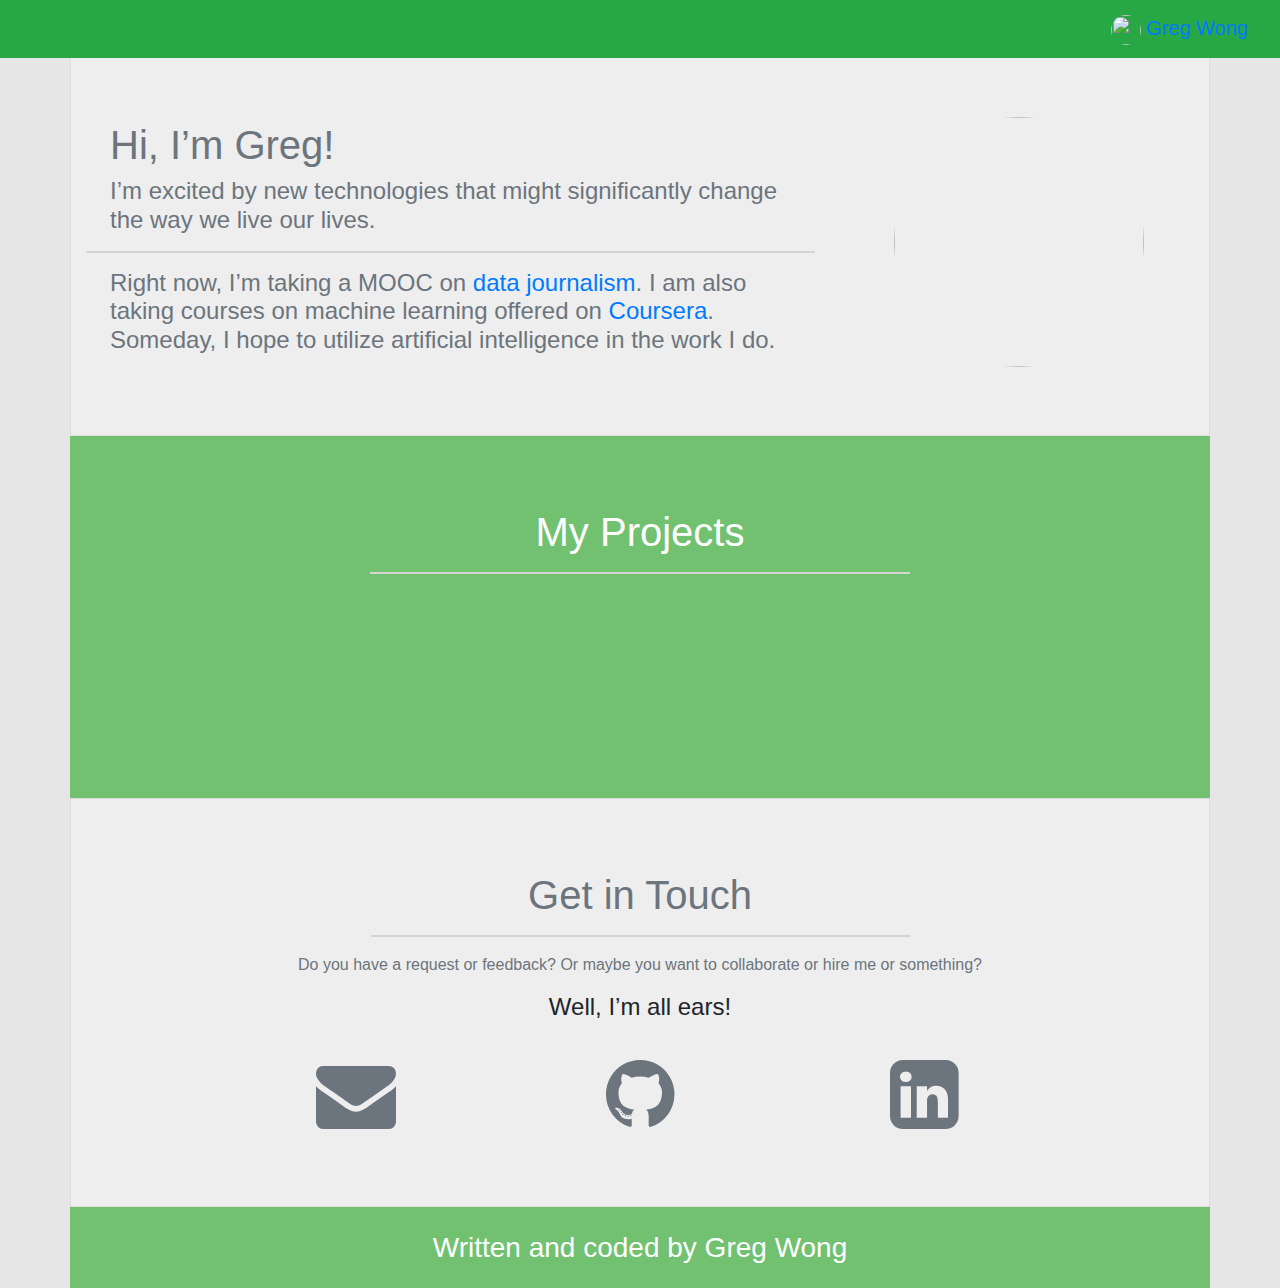
==== new/index.html @ 42b7fae1 "Added new webpage (under 'new' folder temporarily)" ====
<!DOCTYPE html>
<html>
<head>
  <meta charset="utf-8">
  <title></title>
  <link rel="stylesheet" href="https://cdnjs.cloudflare.com/ajax/libs/twitter-bootstrap/4.0.0-alpha.6/css/bootstrap.min.css">
  <link rel="stylesheet" href="https://cdnjs.cloudflare.com/ajax/libs/font-awesome/4.4.0/css/font-awesome.min.css">
  <link rel="stylesheet" href="style.css">
  <script type="text/javascript" src="https://cdnjs.cloudflare.com/ajax/libs/jquery/3.1.1/jquery.min.js"> </script>
  <script type="text/javascript" src="https://cdnjs.cloudflare.com/ajax/libs/twitter-bootstrap/4.0.0-alpha.6/js/bootstrap.min.js"> </script>
</head>

<!-- Note that CodePen.io overrides the Window.open() function, so if you want to open windows using jQuery, you will need to target invisible anchor elements like this one: <a target='_blank'> -->

<body data-spy="scroll" data-target="#navs" data-offset="50">
  <nav class="navbar navbar-toggleable-md navbar-inverse bg-success fixed-top">
    <button class="navbar-toggler navbar-toggler-right" type="button" data-toggle="collapse" data-target="#navbarSupportedContent" aria-controls="navbarSupportedContent" aria-expanded="false" aria-label="Toggle navigation">
      <span class="navbar-toggler-icon"></span>
    </button>

    <a class="navbar-brand" href="#">
      <img class="rounded-circle text-center" src="https://s3-us-west-2.amazonaws.com/s.cdpn.io/1267336/profile/profile-512.jpg" width="30" height="30" alt="">
      Greg Wong
    </a>
    <div class="collapse navbar-collapse justify-content-end" id="navbarSupportedContent">
      <div id="navs">
        <ul class="nav navbar-nav">
          <li class="nav-item">
            <a class="nav-link" href="#about">About</a>
          </li>
          <li class="nav-item">
            <a class="nav-link" href="#portfolio">Portfolio</a>
          </li>
          <li class="nav-item">
            <a class="nav-link" href="#contact-me">Contact</a>
          </li>
        </ul>
      </div>
    </div>
  </nav>


  <div id="about"></div>
  <div class="container pt-5 light-border">
    <!-- <div id="fix-for-navbar-fixed-top-spacing" style="height: 42px;">&nbsp;</div> -->
    <div class="row py-5 about">
      <div class="col-md-6 col-lg-8 my-auto">
        <div class="py-4 text-center">
          <h1 class="text-muted text-md-left px-4">
            Hi, I’m Greg!
          </h1>
          <h4 class="text-muted text-md-left px-4">
            I’m excited by new technologies that might significantly change the way we live our lives.
          </h4>
          <hr />
          <h4 class="text-muted text-md-left px-4">
            Right now, I’m taking a MOOC on <a href="https://mooc.jmsc.hku.hk/" target="_blank">data journalism</a>. I am also taking courses on machine learning offered on <a href="https://www.coursera.org/specializations/machine-learning" target="_blank">Coursera</a>. Someday, I hope to utilize artificial intelligence in the work I do.
          </h4>
        </div>
      </div>
      <div class="col-md-6 col-lg-4 my-auto text-center">
        <img class="rounded-circle" width="250" height="250" src="https://s3-us-west-2.amazonaws.com/s.cdpn.io/1267336/profile/profile-512.jpg" alt="">
      </div>
    </div>
  </div>

  <div id="portfolio"></div>
  <div class="container pt-5 pb-3 portfolio">
    <div class="row justify-content-center py-4">
      <div class="col-6 text-center">
        <h1 class="text-white">My Projects</h1>
        <hr />
      </div>
    </div>
    <div class="row px-3">
      <div class="col-12 col-lg-6 py-3 text-center">
        <img class="img-fluid" src="http://placehold.it/1280x720" alt="">
      </div>
      <div class="col-12 col-lg-6 py-3 text-center">
        <img class="img-fluid" src="http://placehold.it/1280x720" alt="">
      </div>
    </div>
    <div class="row px-3">
      <div class="col-12 col-lg-6 py-3 text-center">
        <img class="img-fluid" src="http://placehold.it/1280x720" alt="">
      </div>
      <div class="col-12 col-lg-6 py-3 text-center">
        <img class="img-fluid" src="http://placehold.it/1280x720" alt="">
      </div>
      <div class="col-12 col-lg-6 py-3 text-center">
        <img class="img-fluid" src="http://placehold.it/1280x720" alt="">
      </div>
    </div>
  </div>

  <div id="contact-me"></div>
  <div class="container py-5 contact-me light-border">
    <div class="row justify-content-center pt-4">
      <div class="col-6 text-center">
        <h1 class="text-muted">Get in Touch</h1>
        <hr />
      </div>
    </div>
    <div class="row justify-content-center">
      <div class="col-8 text-center">
        <p class="text-muted">
          Do you have a request or feedback? Or maybe you want to collaborate or hire me or something?
        </p>
        <h4>
          Well, I’m all ears!
        </h4>
      </div>
    </div>
    <div class="row justify-content-center py-4">
      <div class="col-3 text-center">
        <a class="text-muted" href="mailto:Gregory.LT.Wong@gmail.com">
          <i class="fa fa-envelope fa-5x"></i>
        </a>
      </div>
      <div class="col-3 text-center">
        <a class="text-muted" href="https://github.com/gregorywong" target="_blank">
          <i class="fa fa-github fa-5x"></i>
        </a>
      </div>
      <div class="col-3 text-center">
        <a class="text-muted" href="https://www.linkedin.com/in/gregorylwong/" target="_blank">
          <i class="fa fa-linkedin-square fa-5x"></i>
        </a>
      </div>
    </div>
  </div>
  <div class="container py-4 footer">
    <div class="row justify-content-center">
      <div class="col-12 text-center">
        <h3 class="text-white my-auto">Written and coded by Greg Wong</h3>
      </div>
    </div>
  </div>
</body>

</html>
---- new/style.css ----
body {
  background-color: #e6e6e6;
  position: relative;
}

hr {
  border: 1px solid lightgray;
}

.light-border {
  background-color: #fff;
  border: 1px solid rgb(223,223,223);
}

.about, .contact-me {
  background-color: rgb(238, 238, 238);
}

.portfolio, .footer {
  background-color: #71C171;
}
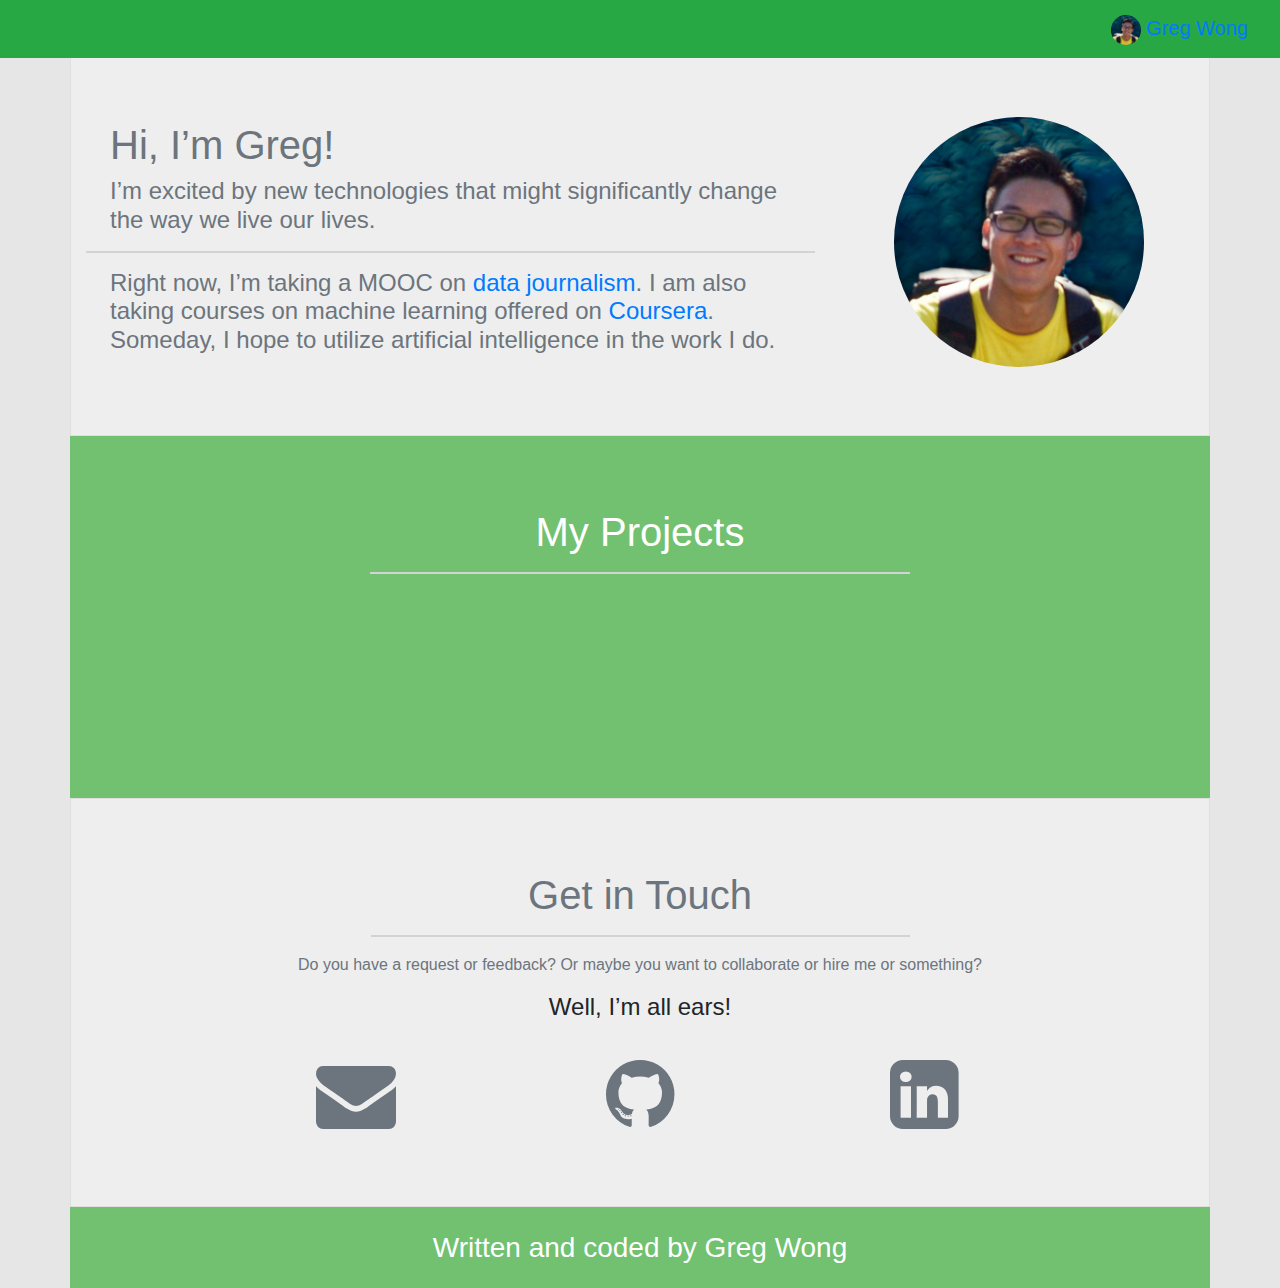
==== commit 9d45f3a3: "Refer to local images instead" ====
--- a/new/index.html
+++ b/new/index.html
@@ -2,15 +2,23 @@
 <html>
 <head>
   <meta charset="utf-8">
-  <title></title>
+  <title>gregwong.me</title>
   <link rel="stylesheet" href="https://cdnjs.cloudflare.com/ajax/libs/twitter-bootstrap/4.0.0-alpha.6/css/bootstrap.min.css">
   <link rel="stylesheet" href="https://cdnjs.cloudflare.com/ajax/libs/font-awesome/4.4.0/css/font-awesome.min.css">
   <link rel="stylesheet" href="style.css">
   <script type="text/javascript" src="https://cdnjs.cloudflare.com/ajax/libs/jquery/3.1.1/jquery.min.js"> </script>
   <script type="text/javascript" src="https://cdnjs.cloudflare.com/ajax/libs/twitter-bootstrap/4.0.0-alpha.6/js/bootstrap.min.js"> </script>
+  <script>
+  (function(i,s,o,g,r,a,m){i['GoogleAnalyticsObject']=r;i[r]=i[r]||function(){
+    (i[r].q=i[r].q||[]).push(arguments)},i[r].l=1*new Date();a=s.createElement(o),
+    m=s.getElementsByTagName(o)[0];a.async=1;a.src=g;m.parentNode.insertBefore(a,m)
+  })(window,document,'script','https://www.google-analytics.com/analytics.js','ga');
+
+  ga('create', 'UA-99852578-1', 'auto');
+  ga('send', 'pageview');
+
+  </script>
 </head>
-
-<!-- Note that CodePen.io overrides the Window.open() function, so if you want to open windows using jQuery, you will need to target invisible anchor elements like this one: <a target='_blank'> -->
 
 <body data-spy="scroll" data-target="#navs" data-offset="50">
   <nav class="navbar navbar-toggleable-md navbar-inverse bg-success fixed-top">
@@ -19,7 +27,7 @@
     </button>
 
     <a class="navbar-brand" href="#">
-      <img class="rounded-circle text-center" src="https://s3-us-west-2.amazonaws.com/s.cdpn.io/1267336/profile/profile-512.jpg" width="30" height="30" alt="">
+      <img class="rounded-circle text-center" src="images/greg1.jpg" width="30" height="30" alt="">
       Greg Wong
     </a>
     <div class="collapse navbar-collapse justify-content-end" id="navbarSupportedContent">
@@ -59,7 +67,7 @@
         </div>
       </div>
       <div class="col-md-6 col-lg-4 my-auto text-center">
-        <img class="rounded-circle" width="250" height="250" src="https://s3-us-west-2.amazonaws.com/s.cdpn.io/1267336/profile/profile-512.jpg" alt="">
+        <img class="rounded-circle" width="250" height="250" src="images/greg1.jpg" alt="">
       </div>
     </div>
   </div>
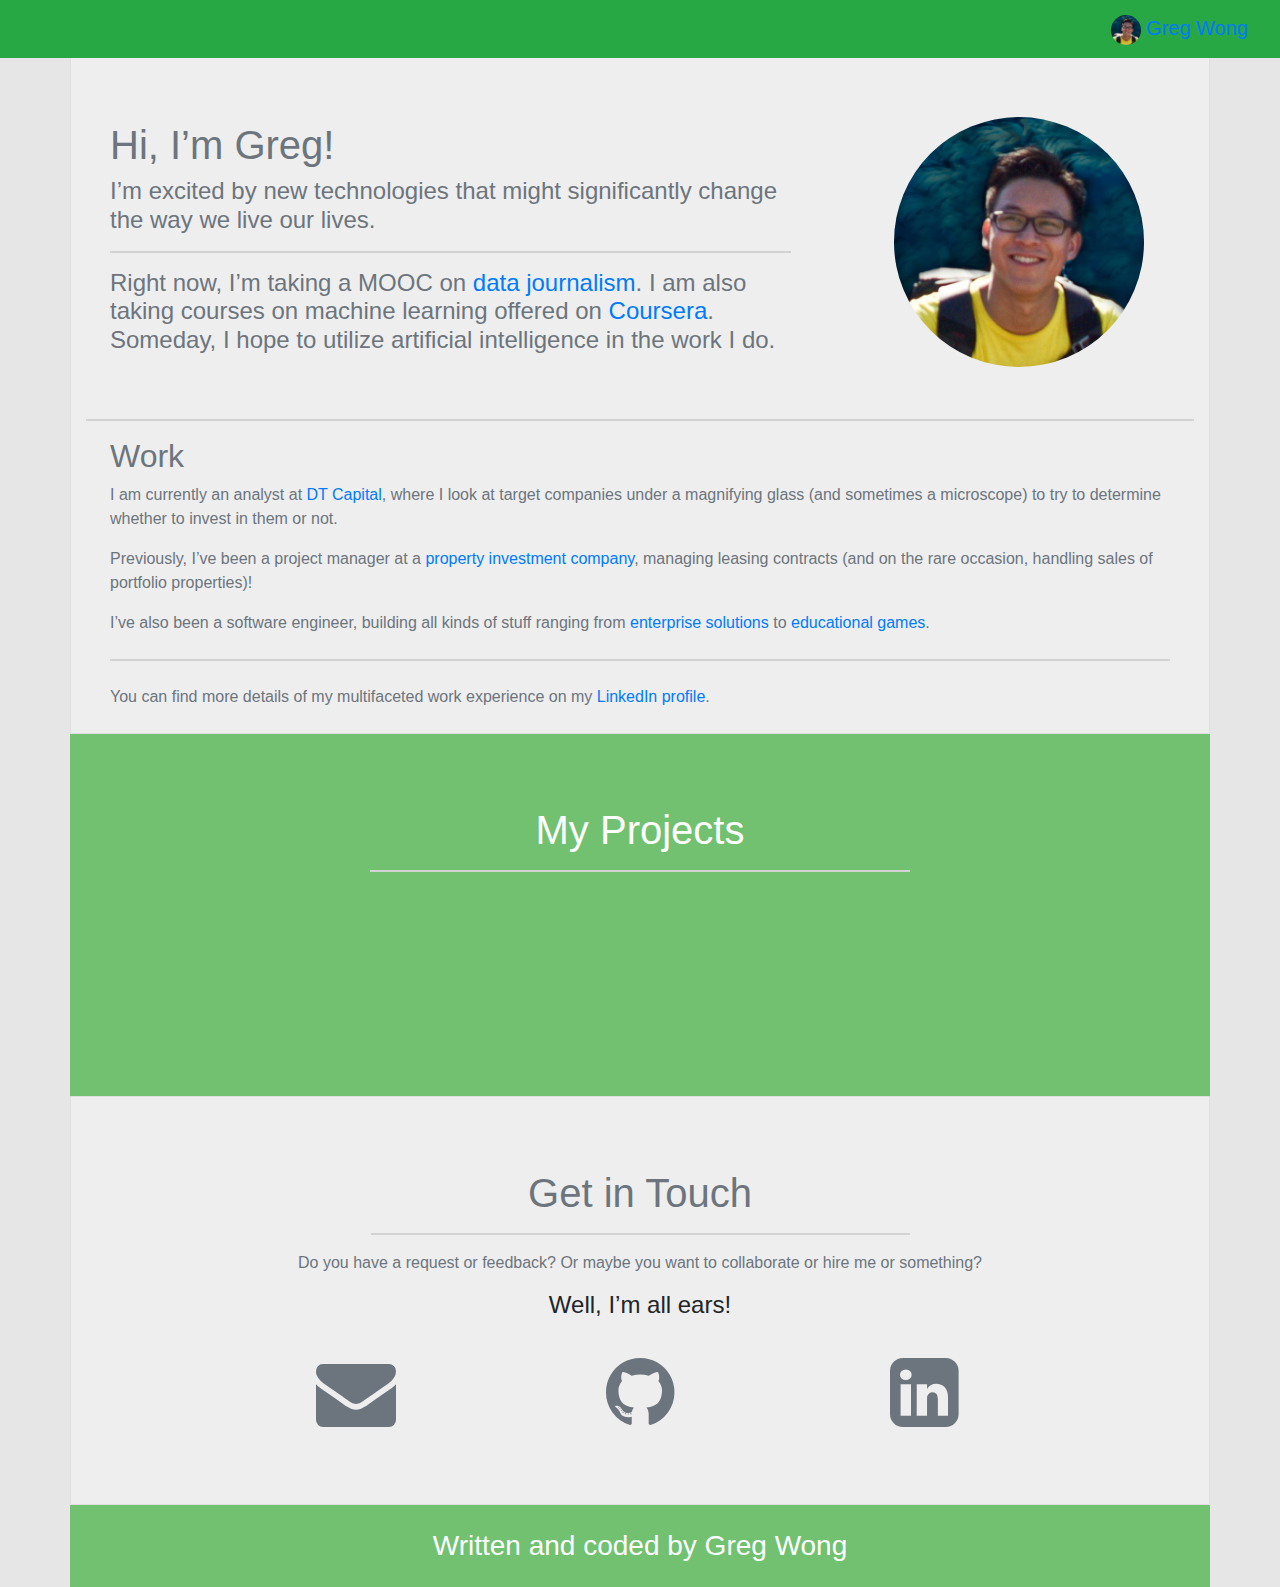
==== commit 99921ae4: "Added work section to personal page" ====
--- a/new/index.html
+++ b/new/index.html
@@ -49,25 +49,47 @@
 
 
   <div id="about"></div>
-  <div class="container pt-5 light-border">
+  <div class="container pt-5 about light-border">
     <!-- <div id="fix-for-navbar-fixed-top-spacing" style="height: 42px;">&nbsp;</div> -->
-    <div class="row py-5 about">
+    <div class="row pt-5 pb-3">
       <div class="col-md-6 col-lg-8 my-auto">
-        <div class="py-4 text-center">
-          <h1 class="text-muted text-md-left px-4">
+        <div class="p-4 text-center">
+          <h1 class="text-muted text-md-left">
             Hi, I’m Greg!
           </h1>
-          <h4 class="text-muted text-md-left px-4">
+          <h4 class="text-muted text-md-left">
             I’m excited by new technologies that might significantly change the way we live our lives.
           </h4>
           <hr />
-          <h4 class="text-muted text-md-left px-4">
+          <h4 class="text-muted text-md-left">
             Right now, I’m taking a MOOC on <a href="https://mooc.jmsc.hku.hk/" target="_blank">data journalism</a>. I am also taking courses on machine learning offered on <a href="https://www.coursera.org/specializations/machine-learning" target="_blank">Coursera</a>. Someday, I hope to utilize artificial intelligence in the work I do.
           </h4>
         </div>
       </div>
       <div class="col-md-6 col-lg-4 my-auto text-center">
         <img class="rounded-circle" width="250" height="250" src="images/greg1.jpg" alt="">
+      </div>
+    </div>
+    <div class="row pb-2">
+      <div class="col-12">
+        <hr />
+        <div class="px-4 text-muted">
+          <h2 class="text-center text-md-left">Work</h3>
+          <p>
+            I am currently an analyst at <a href="http://www.dt-capitalhk.com/" target="_blank">DT Capital</a>, where I look at target companies under a magnifying glass (and sometimes a microscope) to try to determine whether to invest in them or not.
+          </p>
+          <p>
+            Previously, I’ve been a project manager at a <a href="http://www.larryproperties.com.hk/" target="_blank">property investment company</a>, managing leasing contracts (and on the rare occasion, handling sales of portfolio properties)!
+          </p>
+          <p>
+            I’ve also been a software engineer, building all kinds of stuff ranging from <a href="http://www.boardvantage.com/" target="_blank">enterprise solutions</a>
+            to <a href="http://www.wizdygames.com/" target="_blank">educational games</a>.
+          </p>
+          <hr class="my-4"/>
+          <p>
+            You can find more details of my multifaceted work experience on my <a href="https://www.linkedin.com/in/gregorylwong/" target="_blank">LinkedIn profile</a>.
+          </p>
+        </div>
       </div>
     </div>
   </div>
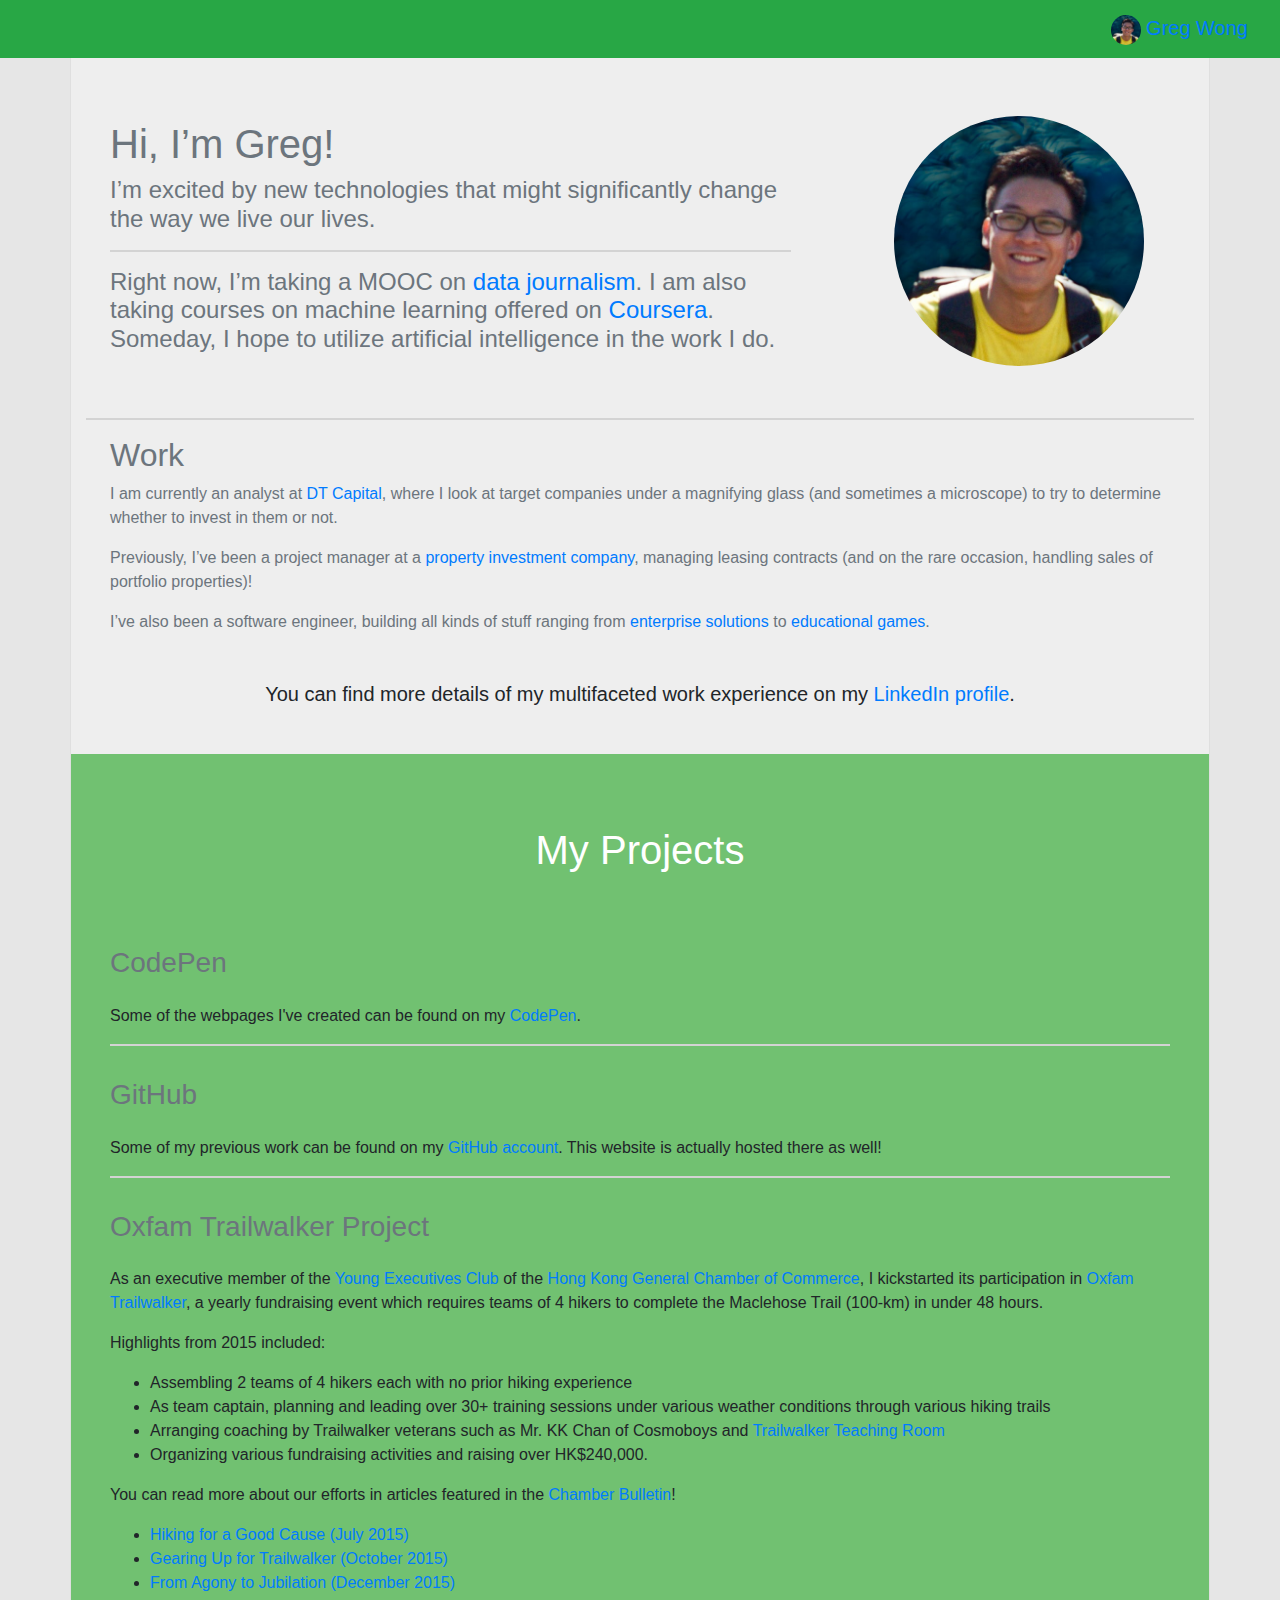
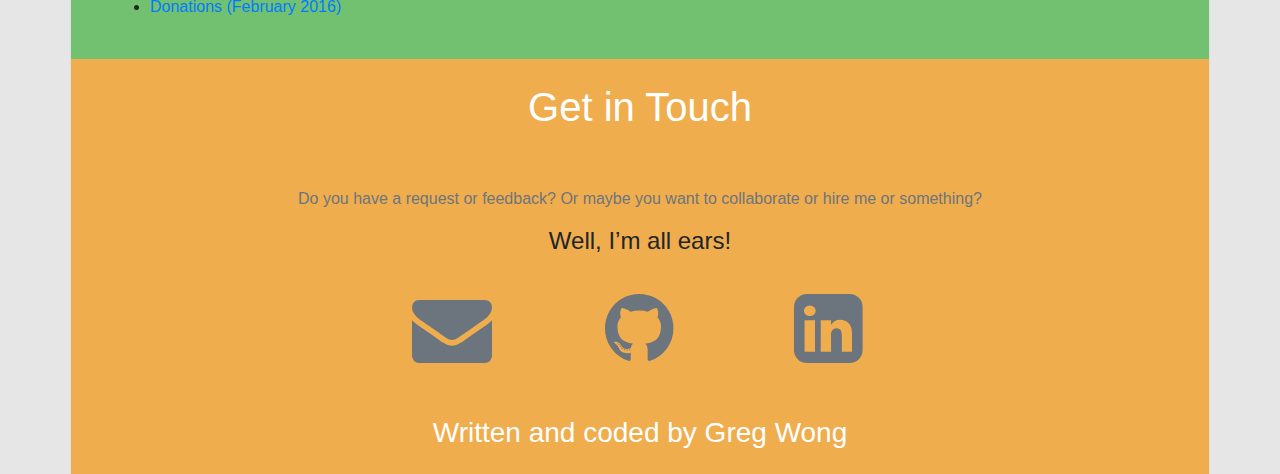
==== commit 6e830536: "Page is working" ====
--- a/new/index.html
+++ b/new/index.html
@@ -6,8 +6,9 @@
   <link rel="stylesheet" href="https://cdnjs.cloudflare.com/ajax/libs/twitter-bootstrap/4.0.0-alpha.6/css/bootstrap.min.css">
   <link rel="stylesheet" href="https://cdnjs.cloudflare.com/ajax/libs/font-awesome/4.4.0/css/font-awesome.min.css">
   <link rel="stylesheet" href="style.css">
-  <script type="text/javascript" src="https://cdnjs.cloudflare.com/ajax/libs/jquery/3.1.1/jquery.min.js"> </script>
-  <script type="text/javascript" src="https://cdnjs.cloudflare.com/ajax/libs/twitter-bootstrap/4.0.0-alpha.6/js/bootstrap.min.js"> </script>
+  <script async type="text/javascript" src="https://cdnjs.cloudflare.com/ajax/libs/jquery/3.1.1/jquery.min.js"> </script>
+  <script async type="text/javascript" src="https://cdnjs.cloudflare.com/ajax/libs/twitter-bootstrap/4.0.0-alpha.6/js/bootstrap.min.js"> </script>
+  <script defer type="text/javascript" src="script.js"> </script>
   <script>
   (function(i,s,o,g,r,a,m){i['GoogleAnalyticsObject']=r;i[r]=i[r]||function(){
     (i[r].q=i[r].q||[]).push(arguments)},i[r].l=1*new Date();a=s.createElement(o),
@@ -74,7 +75,7 @@
       <div class="col-12">
         <hr />
         <div class="px-4 text-muted">
-          <h2 class="text-center text-md-left">Work</h3>
+          <h2 class="text-center text-md-left">Work</h2>
           <p>
             I am currently an analyst at <a href="http://www.dt-capitalhk.com/" target="_blank">DT Capital</a>, where I look at target companies under a magnifying glass (and sometimes a microscope) to try to determine whether to invest in them or not.
           </p>
@@ -85,53 +86,120 @@
             I’ve also been a software engineer, building all kinds of stuff ranging from <a href="http://www.boardvantage.com/" target="_blank">enterprise solutions</a>
             to <a href="http://www.wizdygames.com/" target="_blank">educational games</a>.
           </p>
-          <hr class="my-4"/>
-          <p>
-            You can find more details of my multifaceted work experience on my <a href="https://www.linkedin.com/in/gregorylwong/" target="_blank">LinkedIn profile</a>.
-          </p>
         </div>
       </div>
     </div>
-  </div>
-
-  <div id="portfolio"></div>
-  <div class="container pt-5 pb-3 portfolio">
-    <div class="row justify-content-center py-4">
-      <div class="col-6 text-center">
-        <h1 class="text-white">My Projects</h1>
-        <hr />
-      </div>
-    </div>
-    <div class="row px-3">
-      <div class="col-12 col-lg-6 py-3 text-center">
-        <img class="img-fluid" src="http://placehold.it/1280x720" alt="">
-      </div>
-      <div class="col-12 col-lg-6 py-3 text-center">
-        <img class="img-fluid" src="http://placehold.it/1280x720" alt="">
-      </div>
-    </div>
-    <div class="row px-3">
-      <div class="col-12 col-lg-6 py-3 text-center">
-        <img class="img-fluid" src="http://placehold.it/1280x720" alt="">
-      </div>
-      <div class="col-12 col-lg-6 py-3 text-center">
-        <img class="img-fluid" src="http://placehold.it/1280x720" alt="">
-      </div>
-      <div class="col-12 col-lg-6 py-3 text-center">
-        <img class="img-fluid" src="http://placehold.it/1280x720" alt="">
-      </div>
-    </div>
-  </div>
-
-  <div id="contact-me"></div>
-  <div class="container py-5 contact-me light-border">
+    <div class="row">
+      <div class="col-12 pt-4 pb-5">
+        <h5 class="text-center my-auto">
+          You can find more details of my multifaceted work experience on my <a href="https://www.linkedin.com/in/gregorylwong/" target="_blank">LinkedIn profile</a>.
+        </h5>
+      </div>
+    </div>
+  </div>
+</div>
+</div>
+
+<div id="portfolio"></div>
+<div class="container pt-5 portfolio light-border">
+  <div class="row justify-content-center py-4">
+    <div class="col-6 text-center">
+      <h1 class="text-white">My Projects</h1>
+    </div>
+  </div>
+  <div class="row px-3" style="display:none;">
+    <div class="col-12 col-lg-6 py-3 text-center">
+      <img class="img-fluid" src="http://placehold.it/1280x720" alt="">
+    </div>
+    <div class="col-12 col-lg-6 py-3 text-center">
+      <img class="img-fluid" src="http://placehold.it/1280x720" alt="">
+    </div>
+    <div class="col-12 col-lg-6 py-3 text-center">
+      <img class="img-fluid" src="http://placehold.it/1280x720" alt="">
+    </div>
+    <div class="col-12 col-lg-6 py-3 text-center">
+      <img class="img-fluid" src="http://placehold.it/1280x720" alt="">
+    </div>
+    <div class="col-12 col-lg-6 py-3 text-center">
+      <img class="img-fluid" src="http://placehold.it/1280x720" alt="">
+    </div>
+  </div>
+  <div class="row">
+    <div class="col-12 bg-faded">
+      <div class="p-4">
+        <h3 class="text-muted text-center text-md-left py-3">CodePen</h3>
+        <p>
+          Some of the webpages I've created can be found on my <a href="https://codepen.io/gregorywong/" target="_blank">CodePen</a>.
+        </p>
+        <hr>
+        <h3 class="text-muted text-center text-md-left py-3">GitHub</h3>
+        <p>
+          Some of my previous work can be found on my <a href="https://github.com/gregorywong" target="_blank">GitHub account</a>. This website is actually hosted there as well!
+        </p>
+        <hr>
+        <h3 class="text-muted text-center text-md-left py-3">Oxfam Trailwalker Project</h3>
+        <p>
+          As an executive member of the
+          <a href="https://www.chamber.org.hk/en/committees/committee_detail.aspx?cid=26" target="_blank">Young Executives Club</a> of the <a href="https://www.chamber.org.hk/en/index.aspx" target="_blank">Hong Kong General Chamber of Commerce</a>, I kickstarted its participation in <a href="http://www.oxfamtrailwalker.org.hk/" target="_blank">Oxfam Trailwalker</a>, a yearly fundraising event which requires teams of 4 hikers to complete the Maclehose Trail (100-km) in under 48 hours.
+        </p>
+        <p>
+          Highlights from 2015 included:
+
+          <ul>
+            <li>
+              Assembling 2 teams of 4 hikers each with no prior hiking experience
+            </li>
+            <li>
+              As team captain, planning and leading over 30+ training sessions under various weather conditions through various hiking trails
+            </li>
+            <li>
+              Arranging coaching by Trailwalker veterans such as Mr. KK Chan of Cosmoboys and <a href="http://trailwalkerteachingroom.hk/" target="_blank">Trailwalker Teaching Room</a>
+            </li>
+            <li>
+              Organizing various fundraising activities and raising over HK$240,000.
+            </li>
+          </ul>
+        </p>
+        <p>
+          You can read more about our efforts in articles featured in the <a href="https://www.chamber.org.hk/en/information/the-bulletin.aspx" target="_blank">Chamber Bulletin</a>!
+
+          <ul>
+            <li>
+              <a href="articles/1 hiking for a good cause.pdf">
+                Hiking for a Good Cause (July 2015)
+              </a>
+            </li>
+            <li>
+              <a href="articles/2 gearing up for trailwalker.pdf">
+                Gearing Up for Trailwalker (October 2015)
+              </a>
+            </li>
+            <li>
+              <a href="articles/3 from agony to jubilation.pdf">
+                From Agony to Jubilation (December 2015)
+              </a>
+            </li>
+            <li>
+              <a href="articles/4 donations.pdf">
+                Donations (February 2016)
+              </a>
+            </li>
+          </ul>
+        </p>
+      </div>
+    </div>
+  </div>
+</div>
+
+<div id="contact-me"></div>
+<div class="container contact-me light-border">
+  <div class="row justify-content-center py-4">
+    <div class="col-6 text-center">
+      <h1 class="text-white">Get in Touch</h1>
+    </div>
+  </div>
+  <div class="bg-faded mx-1 rounded">
     <div class="row justify-content-center pt-4">
-      <div class="col-6 text-center">
-        <h1 class="text-muted">Get in Touch</h1>
-        <hr />
-      </div>
-    </div>
-    <div class="row justify-content-center">
       <div class="col-8 text-center">
         <p class="text-muted">
           Do you have a request or feedback? Or maybe you want to collaborate or hire me or something?
@@ -142,30 +210,31 @@
       </div>
     </div>
     <div class="row justify-content-center py-4">
-      <div class="col-3 text-center">
+      <div class="col-3 col-md-2 text-center">
         <a class="text-muted" href="mailto:Gregory.LT.Wong@gmail.com">
           <i class="fa fa-envelope fa-5x"></i>
         </a>
       </div>
-      <div class="col-3 text-center">
+      <div class="col-3 col-md-2 text-center">
         <a class="text-muted" href="https://github.com/gregorywong" target="_blank">
           <i class="fa fa-github fa-5x"></i>
         </a>
       </div>
-      <div class="col-3 text-center">
+      <div class="col-3 col-md-2 text-center">
         <a class="text-muted" href="https://www.linkedin.com/in/gregorylwong/" target="_blank">
           <i class="fa fa-linkedin-square fa-5x"></i>
         </a>
       </div>
     </div>
   </div>
-  <div class="container py-4 footer">
-    <div class="row justify-content-center">
-      <div class="col-12 text-center">
-        <h3 class="text-white my-auto">Written and coded by Greg Wong</h3>
-      </div>
-    </div>
-  </div>
+</div>
+<div class="container py-4 footer light-border">
+  <div class="row justify-content-center">
+    <div class="col-12 text-center">
+      <h3 class="text-white my-auto">Written and coded by Greg Wong</h3>
+    </div>
+  </div>
+</div>
 </body>
 
 </html>
--- a/new/style.css
+++ b/new/style.css
@@ -9,13 +9,19 @@
 
 .light-border {
   background-color: #fff;
-  border: 1px solid rgb(223,223,223);
+  border-style: solid;
+  border-width: 0px 1px;
+  border-color: rgb(223,223,223);
 }
 
-.about, .contact-me {
+.about {
   background-color: rgb(238, 238, 238);
 }
 
-.portfolio, .footer {
+.portfolio {
   background-color: #71C171;
 }
+
+.contact-me, .footer {
+  background-color: #f0ad4e;
+}
